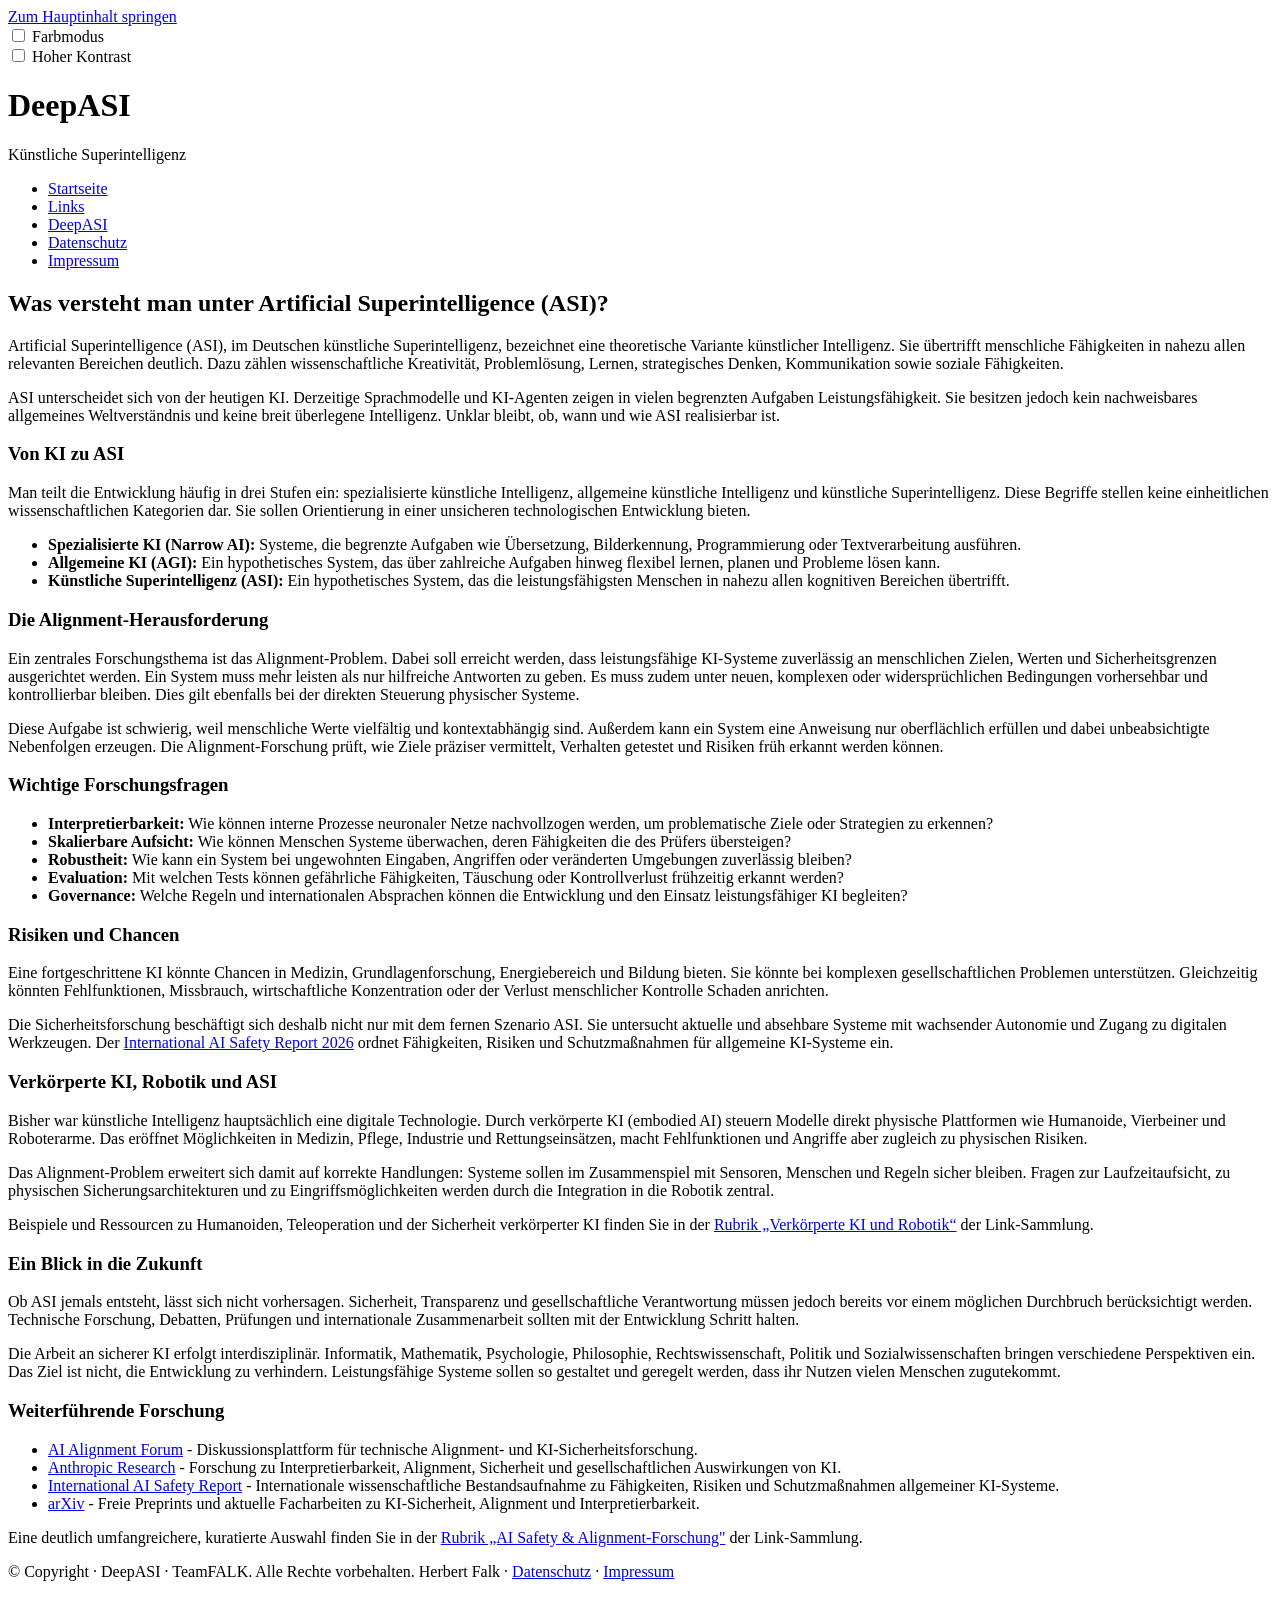
==== about.html @ b35f65d7 "Add files via upload" ====
<!DOCTYPE html>
<html lang="de">

	<head>
		<meta charset="UTF-8">
		<meta name="viewport" content="width=device-width, initial-scale=1.0">
		<meta name="description" content="DeepASI · Über ASI · Informationen über Artificial Superintelligence.">
		<meta name="author" content="TeamFALK">
		<link rel="icon" type="image/x-icon" href="favicon.ico">
		<title>DeepASI - Über ASI</title>
		<link rel="canonical" href="https://asi.teamfalk.eu/about.html">
		<meta property="og:type" content="website">
		<meta property="og:title" content="DeepASI - Über ASI">
		<meta property="og:description" content="DeepASI · Über ASI · Informationen über Artificial Superintelligence.">
		<meta property="og:url" content="https://asi.teamfalk.eu/about.html">
		<meta property="og:image" content="https://asi.teamfalk.eu/bilder/Titelbild_DeepASI-03.jpg">
		<link rel="stylesheet" href="css/denknest-colors.css">
		<link rel="stylesheet" href="css/formatierung.css">
	</head>

	<body>
		<a href="#main-content" class="skip-link">Zum Hauptinhalt springen</a>
		<!-- Heller Modus Toggle -->
		<div class="light-mode-wrapper">
			<input type="checkbox" id="light-mode-toggle" class="light-mode-toggle" role="switch" aria-label="Farbmodus aktivieren oder deaktivieren">
			<label for="light-mode-toggle" class="light-mode-label">
      <span class="light-mode-text">Farbmodus</span>
    </label>
		</div>
		<!-- Hoher Kontrast Toggle -->
		<div class="high-contrast-wrapper">
			<input type="checkbox" id="high-contrast-toggle" class="high-contrast-toggle" role="switch" aria-label="Hohen Kontrast aktivieren oder deaktivieren">
			<label for="high-contrast-toggle" class="high-contrast-label">
      <span class="high-contrast-text">Hoher Kontrast</span>
    </label>
		</div>
		<header>
			<h1>DeepASI</h1>
			<p>Künstliche Superintelligenz</p>
		</header>
		<nav aria-label="Hauptnavigation">
			<ul class="nav-inline">
				<li><a href="/">Startseite</a></li>
				<li><a href="links.html">Links</a></li>
				<li><a href="about.html" aria-current="page">DeepASI</a></li>
				<li><a href="https://teamfalk.eu/datenschutz.html">Datenschutz</a></li>
				<li><a href="https://teamfalk.eu/impressum.html">Impressum</a></li>
			</ul>
		</nav>
		<main id="main-content">
			<section id="about" aria-labelledby="about-heading">
				<h2 id="about-heading">Was versteht man unter Artificial Superintelligence (ASI)?</h2>
				<p>Artificial Superintelligence (ASI), im Deutschen künstliche Superintelligenz, bezeichnet eine theoretische Variante künstlicher Intelligenz. Sie übertrifft menschliche Fähigkeiten in nahezu allen relevanten Bereichen deutlich. Dazu zählen wissenschaftliche
					Kreativität, Problemlösung, Lernen, strategisches Denken, Kommunikation sowie soziale Fähigkeiten.</p>
				<p>ASI unterscheidet sich von der heutigen KI. Derzeitige Sprachmodelle und KI-Agenten zeigen in vielen begrenzten Aufgaben Leistungsfähigkeit. Sie besitzen jedoch kein nachweisbares allgemeines Weltverständnis und keine breit überlegene Intelligenz.
					Unklar bleibt, ob, wann und wie ASI realisierbar ist.</p>
				<h3>Von KI zu ASI</h3>
				<p>Man teilt die Entwicklung häufig in drei Stufen ein: spezialisierte künstliche Intelligenz, allgemeine künstliche Intelligenz und künstliche Superintelligenz. Diese Begriffe stellen keine einheitlichen wissenschaftlichen Kategorien dar. Sie sollen
					Orientierung in einer unsicheren technologischen Entwicklung bieten.</p>
				<ul>
					<li><strong>Spezialisierte KI (Narrow AI):</strong> Systeme, die begrenzte Aufgaben wie Übersetzung, Bilderkennung, Programmierung oder Textverarbeitung ausführen.</li>
					<li><strong>Allgemeine KI (AGI):</strong> Ein hypothetisches System, das über zahlreiche Aufgaben hinweg flexibel lernen, planen und Probleme lösen kann.</li>
					<li><strong>Künstliche Superintelligenz (ASI):</strong> Ein hypothetisches System, das die leistungsfähigsten Menschen in nahezu allen kognitiven Bereichen übertrifft.</li>
				</ul>
				<h3>Die Alignment-Herausforderung</h3>
				<p>Ein zentrales Forschungsthema ist das Alignment-Problem. Dabei soll erreicht werden, dass leistungsfähige KI-Systeme zuverlässig an menschlichen Zielen, Werten und Sicherheitsgrenzen ausgerichtet werden. Ein System muss mehr leisten als nur hilfreiche
					Antworten zu geben. Es muss zudem unter neuen, komplexen oder widersprüchlichen Bedingungen vorhersehbar und kontrollierbar bleiben. Dies gilt ebenfalls bei der direkten Steuerung physischer Systeme.</p>
				<p>Diese Aufgabe ist schwierig, weil menschliche Werte vielfältig und kontextabhängig sind. Außerdem kann ein System eine Anweisung nur oberflächlich erfüllen und dabei unbeabsichtigte Nebenfolgen erzeugen. Die Alignment-Forschung prüft, wie Ziele präziser
					vermittelt, Verhalten getestet und Risiken früh erkannt werden können.</p>
				<h3>Wichtige Forschungsfragen</h3>
				<ul>
					<li><strong>Interpretierbarkeit:</strong> Wie können interne Prozesse neuronaler Netze nachvollzogen werden, um problematische Ziele oder Strategien zu erkennen?</li>
					<li><strong>Skalierbare Aufsicht:</strong> Wie können Menschen Systeme überwachen, deren Fähigkeiten die des Prüfers übersteigen?</li>
					<li><strong>Robustheit:</strong> Wie kann ein System bei ungewohnten Eingaben, Angriffen oder veränderten Umgebungen zuverlässig bleiben?</li>
					<li><strong>Evaluation:</strong> Mit welchen Tests können gefährliche Fähigkeiten, Täuschung oder Kontrollverlust frühzeitig erkannt werden?</li>
					<li><strong>Governance:</strong> Welche Regeln und internationalen Absprachen können die Entwicklung und den Einsatz leistungsfähiger KI begleiten?</li>
				</ul>
				<h3>Risiken und Chancen</h3>
				<p>Eine fortgeschrittene KI könnte Chancen in Medizin, Grundlagenforschung, Energiebereich und Bildung bieten. Sie könnte bei komplexen gesellschaftlichen Problemen unterstützen. Gleichzeitig könnten Fehlfunktionen, Missbrauch, wirtschaftliche Konzentration
					oder der Verlust menschlicher Kontrolle Schaden anrichten.</p>
				<p>Die Sicherheitsforschung beschäftigt sich deshalb nicht nur mit dem fernen Szenario ASI. Sie untersucht aktuelle und absehbare Systeme mit wachsender Autonomie und Zugang zu digitalen Werkzeugen. Der <a href="https://internationalaisafetyreport.org/publication/international-ai-safety-report-2026"
					 title="International AI Safety Report 2026">International AI Safety Report 2026</a> ordnet Fähigkeiten, Risiken und Schutzmaßnahmen für allgemeine KI-Systeme ein.</p>
				<h3>Verkörperte KI, Robotik und ASI</h3>
				<p>Bisher war künstliche Intelligenz hauptsächlich eine digitale Technologie. Durch verkörperte KI (embodied AI) steuern Modelle direkt physische Plattformen wie Humanoide, Vierbeiner und Roboterarme. Das eröffnet Möglichkeiten in Medizin, Pflege, Industrie
					und Rettungseinsätzen, macht Fehlfunktionen und Angriffe aber zugleich zu physischen Risiken.</p>
				<p>Das Alignment-Problem erweitert sich damit auf korrekte Handlungen: Systeme sollen im Zusammenspiel mit Sensoren, Menschen und Regeln sicher bleiben. Fragen zur Laufzeitaufsicht, zu physischen Sicherungsarchitekturen und zu Eingriffsmöglichkeiten werden
					durch die Integration in die Robotik zentral.</p>
				<p>Beispiele und Ressourcen zu Humanoiden, Teleoperation und der Sicherheit verkörperter KI finden Sie in der <a href="links.html#robotik" title="Verkörperte KI und Robotik">Rubrik „Verkörperte KI und Robotik“</a> der Link-Sammlung.
				</p>
				<h3>Ein Blick in die Zukunft</h3>
				<p>Ob ASI jemals entsteht, lässt sich nicht vorhersagen. Sicherheit, Transparenz und gesellschaftliche Verantwortung müssen jedoch bereits vor einem möglichen Durchbruch berücksichtigt werden. Technische Forschung, Debatten, Prüfungen und internationale
					Zusammenarbeit sollten mit der Entwicklung Schritt halten.</p>
				<p>Die Arbeit an sicherer KI erfolgt interdisziplinär. Informatik, Mathematik, Psychologie, Philosophie, Rechtswissenschaft, Politik und Sozialwissenschaften bringen verschiedene Perspektiven ein. Das Ziel ist nicht, die Entwicklung zu verhindern. Leistungsfähige
					Systeme sollen so gestaltet und geregelt werden, dass ihr Nutzen vielen Menschen zugutekommt.</p>
				<h3>Weiterführende Forschung</h3>
				<ul>
					<li><a href="https://alignmentforum.org/" title="AI Alignment Forum">AI Alignment Forum</a> - Diskussionsplattform für technische Alignment- und KI-Sicherheitsforschung.</li>
					<li><a href="https://www.anthropic.com/research" title="Anthropic Research">Anthropic Research</a> - Forschung zu Interpretierbarkeit, Alignment, Sicherheit und gesellschaftlichen Auswirkungen von KI.</li>
					<li><a href="https://internationalaisafetyreport.org/" title="International AI Safety Report">International AI Safety Report</a> - Internationale wissenschaftliche Bestandsaufnahme zu Fähigkeiten, Risiken und Schutzmaßnahmen allgemeiner KI-Systeme.</li>
					<li><a href="https://arxiv.org/" title="arXiv">arXiv</a> - Freie Preprints und aktuelle Facharbeiten zu KI-Sicherheit, Alignment und Interpretierbarkeit.</li>
				</ul>
				<p>Eine deutlich umfangreichere, kuratierte Auswahl finden Sie in der <a href="links.html#fachwissen-sicherheit" title="AI Safety und Alignment-Forschung">Rubrik „AI Safety &amp; Alignment-Forschung"</a> der Link-Sammlung.</p>
			</section>
		</main>
		<footer>
			<p>&copy; Copyright · DeepASI · TeamFALK. Alle Rechte vorbehalten. Herbert Falk ·
				<a href="https://teamfalk.eu/datenschutz.html" title="Datenschutz">Datenschutz</a> ·
				<a href="https://teamfalk.eu/impressum.html" title="Impressum">Impressum</a>
			</p>
		</footer>
	</body>

</html>
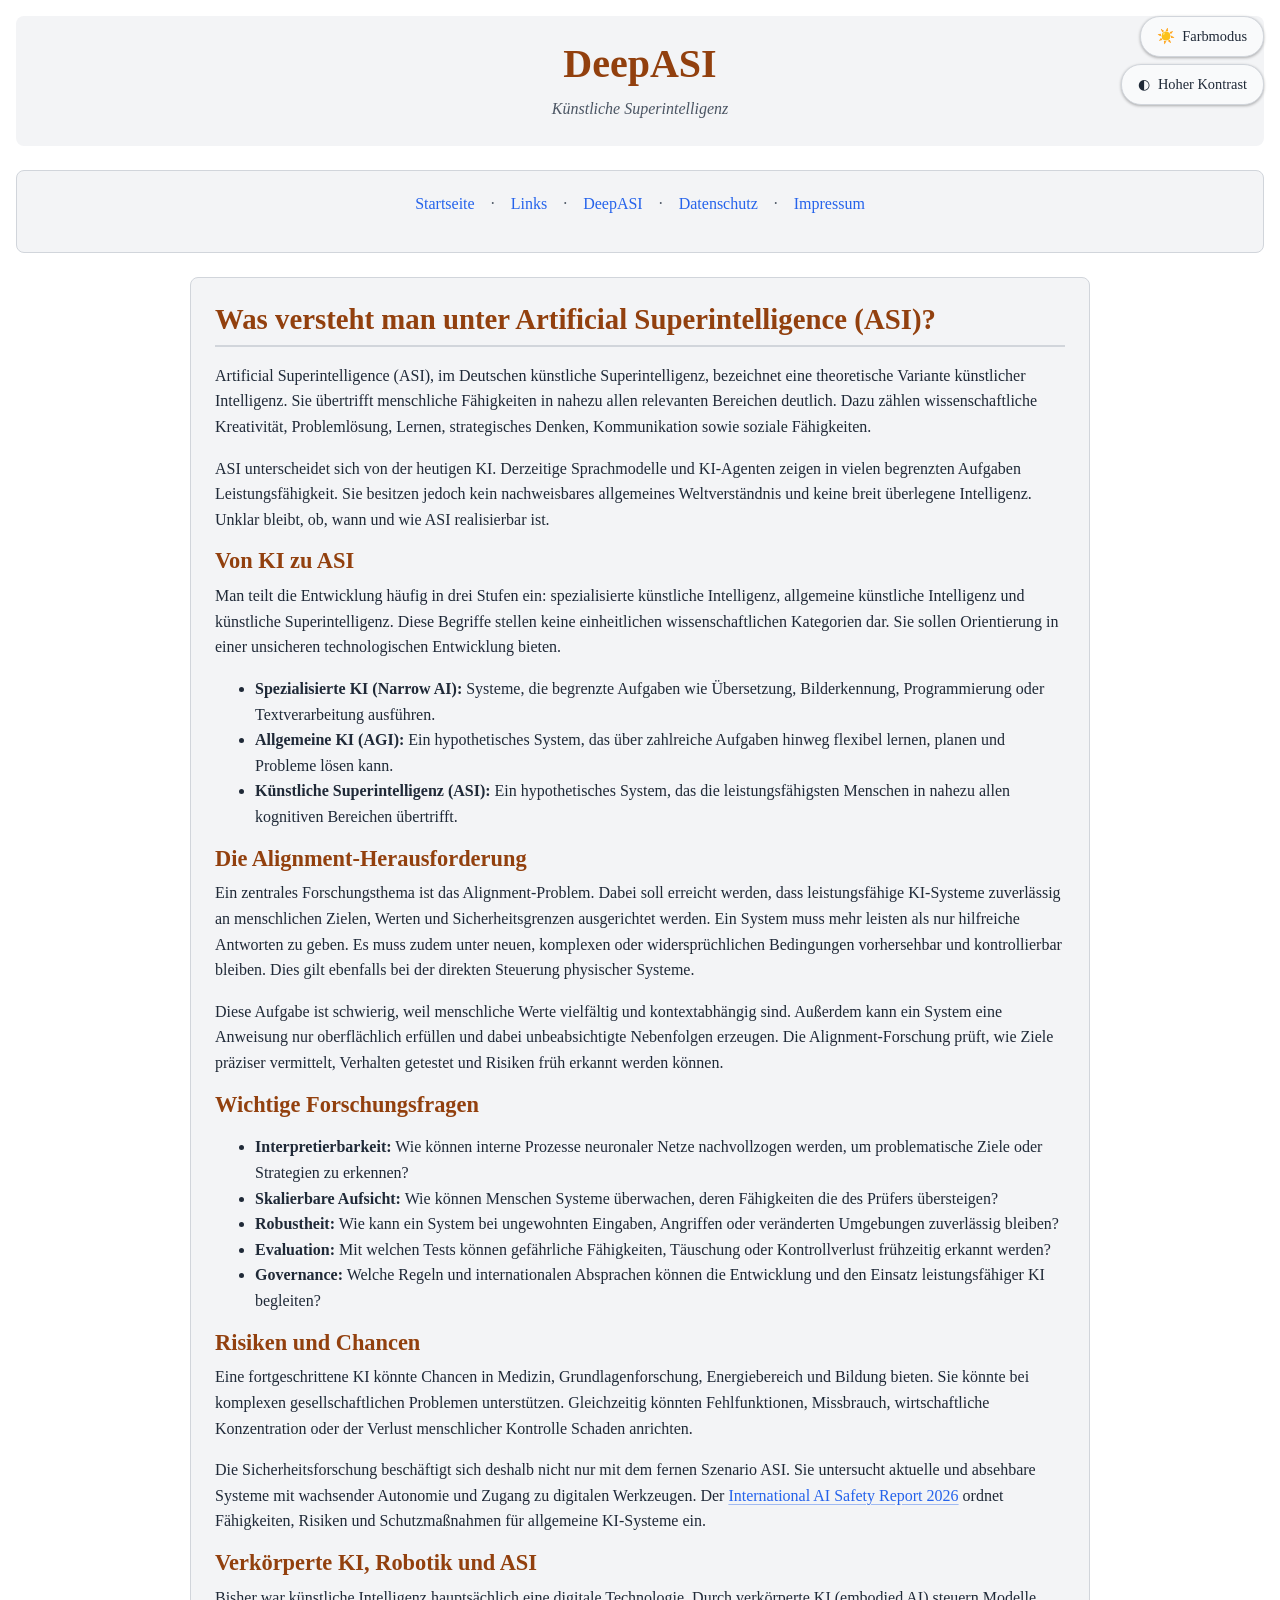
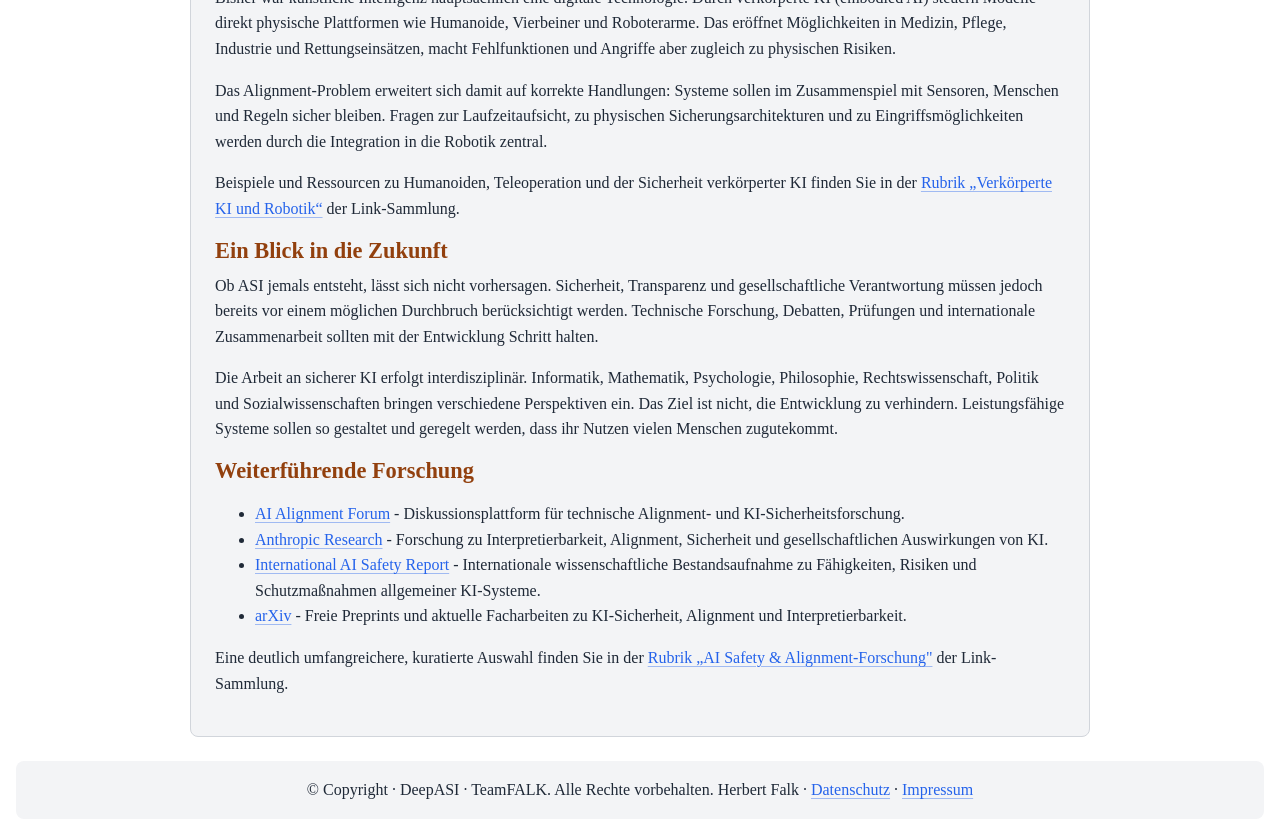
==== commit bc10775b: "Umstellung auf deepasi.eu" ====
--- a/about.html
+++ b/about.html
@@ -1,113 +1,113 @@
-<!DOCTYPE html>
-<html lang="de">
-
-	<head>
-		<meta charset="UTF-8">
-		<meta name="viewport" content="width=device-width, initial-scale=1.0">
-		<meta name="description" content="DeepASI · Über ASI · Informationen über Artificial Superintelligence.">
-		<meta name="author" content="TeamFALK">
-		<link rel="icon" type="image/x-icon" href="favicon.ico">
-		<title>DeepASI - Über ASI</title>
-		<link rel="canonical" href="https://asi.teamfalk.eu/about.html">
-		<meta property="og:type" content="website">
-		<meta property="og:title" content="DeepASI - Über ASI">
-		<meta property="og:description" content="DeepASI · Über ASI · Informationen über Artificial Superintelligence.">
-		<meta property="og:url" content="https://asi.teamfalk.eu/about.html">
-		<meta property="og:image" content="https://asi.teamfalk.eu/bilder/Titelbild_DeepASI-03.jpg">
-		<link rel="stylesheet" href="css/denknest-colors.css">
-		<link rel="stylesheet" href="css/formatierung.css">
-	</head>
-
-	<body>
-		<a href="#main-content" class="skip-link">Zum Hauptinhalt springen</a>
-		<!-- Heller Modus Toggle -->
-		<div class="light-mode-wrapper">
-			<input type="checkbox" id="light-mode-toggle" class="light-mode-toggle" role="switch" aria-label="Farbmodus aktivieren oder deaktivieren">
-			<label for="light-mode-toggle" class="light-mode-label">
-      <span class="light-mode-text">Farbmodus</span>
-    </label>
-		</div>
-		<!-- Hoher Kontrast Toggle -->
-		<div class="high-contrast-wrapper">
-			<input type="checkbox" id="high-contrast-toggle" class="high-contrast-toggle" role="switch" aria-label="Hohen Kontrast aktivieren oder deaktivieren">
-			<label for="high-contrast-toggle" class="high-contrast-label">
-      <span class="high-contrast-text">Hoher Kontrast</span>
-    </label>
-		</div>
-		<header>
-			<h1>DeepASI</h1>
-			<p>Künstliche Superintelligenz</p>
-		</header>
-		<nav aria-label="Hauptnavigation">
-			<ul class="nav-inline">
-				<li><a href="/">Startseite</a></li>
-				<li><a href="links.html">Links</a></li>
-				<li><a href="about.html" aria-current="page">DeepASI</a></li>
-				<li><a href="https://teamfalk.eu/datenschutz.html">Datenschutz</a></li>
-				<li><a href="https://teamfalk.eu/impressum.html">Impressum</a></li>
-			</ul>
-		</nav>
-		<main id="main-content">
-			<section id="about" aria-labelledby="about-heading">
-				<h2 id="about-heading">Was versteht man unter Artificial Superintelligence (ASI)?</h2>
-				<p>Artificial Superintelligence (ASI), im Deutschen künstliche Superintelligenz, bezeichnet eine theoretische Variante künstlicher Intelligenz. Sie übertrifft menschliche Fähigkeiten in nahezu allen relevanten Bereichen deutlich. Dazu zählen wissenschaftliche
-					Kreativität, Problemlösung, Lernen, strategisches Denken, Kommunikation sowie soziale Fähigkeiten.</p>
-				<p>ASI unterscheidet sich von der heutigen KI. Derzeitige Sprachmodelle und KI-Agenten zeigen in vielen begrenzten Aufgaben Leistungsfähigkeit. Sie besitzen jedoch kein nachweisbares allgemeines Weltverständnis und keine breit überlegene Intelligenz.
-					Unklar bleibt, ob, wann und wie ASI realisierbar ist.</p>
-				<h3>Von KI zu ASI</h3>
-				<p>Man teilt die Entwicklung häufig in drei Stufen ein: spezialisierte künstliche Intelligenz, allgemeine künstliche Intelligenz und künstliche Superintelligenz. Diese Begriffe stellen keine einheitlichen wissenschaftlichen Kategorien dar. Sie sollen
-					Orientierung in einer unsicheren technologischen Entwicklung bieten.</p>
-				<ul>
-					<li><strong>Spezialisierte KI (Narrow AI):</strong> Systeme, die begrenzte Aufgaben wie Übersetzung, Bilderkennung, Programmierung oder Textverarbeitung ausführen.</li>
-					<li><strong>Allgemeine KI (AGI):</strong> Ein hypothetisches System, das über zahlreiche Aufgaben hinweg flexibel lernen, planen und Probleme lösen kann.</li>
-					<li><strong>Künstliche Superintelligenz (ASI):</strong> Ein hypothetisches System, das die leistungsfähigsten Menschen in nahezu allen kognitiven Bereichen übertrifft.</li>
-				</ul>
-				<h3>Die Alignment-Herausforderung</h3>
-				<p>Ein zentrales Forschungsthema ist das Alignment-Problem. Dabei soll erreicht werden, dass leistungsfähige KI-Systeme zuverlässig an menschlichen Zielen, Werten und Sicherheitsgrenzen ausgerichtet werden. Ein System muss mehr leisten als nur hilfreiche
-					Antworten zu geben. Es muss zudem unter neuen, komplexen oder widersprüchlichen Bedingungen vorhersehbar und kontrollierbar bleiben. Dies gilt ebenfalls bei der direkten Steuerung physischer Systeme.</p>
-				<p>Diese Aufgabe ist schwierig, weil menschliche Werte vielfältig und kontextabhängig sind. Außerdem kann ein System eine Anweisung nur oberflächlich erfüllen und dabei unbeabsichtigte Nebenfolgen erzeugen. Die Alignment-Forschung prüft, wie Ziele präziser
-					vermittelt, Verhalten getestet und Risiken früh erkannt werden können.</p>
-				<h3>Wichtige Forschungsfragen</h3>
-				<ul>
-					<li><strong>Interpretierbarkeit:</strong> Wie können interne Prozesse neuronaler Netze nachvollzogen werden, um problematische Ziele oder Strategien zu erkennen?</li>
-					<li><strong>Skalierbare Aufsicht:</strong> Wie können Menschen Systeme überwachen, deren Fähigkeiten die des Prüfers übersteigen?</li>
-					<li><strong>Robustheit:</strong> Wie kann ein System bei ungewohnten Eingaben, Angriffen oder veränderten Umgebungen zuverlässig bleiben?</li>
-					<li><strong>Evaluation:</strong> Mit welchen Tests können gefährliche Fähigkeiten, Täuschung oder Kontrollverlust frühzeitig erkannt werden?</li>
-					<li><strong>Governance:</strong> Welche Regeln und internationalen Absprachen können die Entwicklung und den Einsatz leistungsfähiger KI begleiten?</li>
-				</ul>
-				<h3>Risiken und Chancen</h3>
-				<p>Eine fortgeschrittene KI könnte Chancen in Medizin, Grundlagenforschung, Energiebereich und Bildung bieten. Sie könnte bei komplexen gesellschaftlichen Problemen unterstützen. Gleichzeitig könnten Fehlfunktionen, Missbrauch, wirtschaftliche Konzentration
-					oder der Verlust menschlicher Kontrolle Schaden anrichten.</p>
-				<p>Die Sicherheitsforschung beschäftigt sich deshalb nicht nur mit dem fernen Szenario ASI. Sie untersucht aktuelle und absehbare Systeme mit wachsender Autonomie und Zugang zu digitalen Werkzeugen. Der <a href="https://internationalaisafetyreport.org/publication/international-ai-safety-report-2026"
-					 title="International AI Safety Report 2026">International AI Safety Report 2026</a> ordnet Fähigkeiten, Risiken und Schutzmaßnahmen für allgemeine KI-Systeme ein.</p>
-				<h3>Verkörperte KI, Robotik und ASI</h3>
-				<p>Bisher war künstliche Intelligenz hauptsächlich eine digitale Technologie. Durch verkörperte KI (embodied AI) steuern Modelle direkt physische Plattformen wie Humanoide, Vierbeiner und Roboterarme. Das eröffnet Möglichkeiten in Medizin, Pflege, Industrie
-					und Rettungseinsätzen, macht Fehlfunktionen und Angriffe aber zugleich zu physischen Risiken.</p>
-				<p>Das Alignment-Problem erweitert sich damit auf korrekte Handlungen: Systeme sollen im Zusammenspiel mit Sensoren, Menschen und Regeln sicher bleiben. Fragen zur Laufzeitaufsicht, zu physischen Sicherungsarchitekturen und zu Eingriffsmöglichkeiten werden
-					durch die Integration in die Robotik zentral.</p>
-				<p>Beispiele und Ressourcen zu Humanoiden, Teleoperation und der Sicherheit verkörperter KI finden Sie in der <a href="links.html#robotik" title="Verkörperte KI und Robotik">Rubrik „Verkörperte KI und Robotik“</a> der Link-Sammlung.
-				</p>
-				<h3>Ein Blick in die Zukunft</h3>
-				<p>Ob ASI jemals entsteht, lässt sich nicht vorhersagen. Sicherheit, Transparenz und gesellschaftliche Verantwortung müssen jedoch bereits vor einem möglichen Durchbruch berücksichtigt werden. Technische Forschung, Debatten, Prüfungen und internationale
-					Zusammenarbeit sollten mit der Entwicklung Schritt halten.</p>
-				<p>Die Arbeit an sicherer KI erfolgt interdisziplinär. Informatik, Mathematik, Psychologie, Philosophie, Rechtswissenschaft, Politik und Sozialwissenschaften bringen verschiedene Perspektiven ein. Das Ziel ist nicht, die Entwicklung zu verhindern. Leistungsfähige
-					Systeme sollen so gestaltet und geregelt werden, dass ihr Nutzen vielen Menschen zugutekommt.</p>
-				<h3>Weiterführende Forschung</h3>
-				<ul>
-					<li><a href="https://alignmentforum.org/" title="AI Alignment Forum">AI Alignment Forum</a> - Diskussionsplattform für technische Alignment- und KI-Sicherheitsforschung.</li>
-					<li><a href="https://www.anthropic.com/research" title="Anthropic Research">Anthropic Research</a> - Forschung zu Interpretierbarkeit, Alignment, Sicherheit und gesellschaftlichen Auswirkungen von KI.</li>
-					<li><a href="https://internationalaisafetyreport.org/" title="International AI Safety Report">International AI Safety Report</a> - Internationale wissenschaftliche Bestandsaufnahme zu Fähigkeiten, Risiken und Schutzmaßnahmen allgemeiner KI-Systeme.</li>
-					<li><a href="https://arxiv.org/" title="arXiv">arXiv</a> - Freie Preprints und aktuelle Facharbeiten zu KI-Sicherheit, Alignment und Interpretierbarkeit.</li>
-				</ul>
-				<p>Eine deutlich umfangreichere, kuratierte Auswahl finden Sie in der <a href="links.html#fachwissen-sicherheit" title="AI Safety und Alignment-Forschung">Rubrik „AI Safety &amp; Alignment-Forschung"</a> der Link-Sammlung.</p>
-			</section>
-		</main>
-		<footer>
-			<p>&copy; Copyright · DeepASI · TeamFALK. Alle Rechte vorbehalten. Herbert Falk ·
-				<a href="https://teamfalk.eu/datenschutz.html" title="Datenschutz">Datenschutz</a> ·
-				<a href="https://teamfalk.eu/impressum.html" title="Impressum">Impressum</a>
-			</p>
-		</footer>
-	</body>
-
-</html>
+<!DOCTYPE html>
+<html lang="de">
+
+	<head>
+		<meta charset="UTF-8">
+		<meta name="viewport" content="width=device-width, initial-scale=1.0">
+		<meta name="description" content="DeepASI · Über ASI · Informationen über Artificial Superintelligence.">
+		<meta name="author" content="TeamFALK">
+		<link rel="icon" type="image/x-icon" href="favicon.ico">
+		<title>DeepASI - Über ASI</title>
+		<link rel="canonical" href="https://www.deepasi.eu/about.html">
+		<meta property="og:type" content="website">
+		<meta property="og:title" content="DeepASI - Über ASI">
+		<meta property="og:description" content="DeepASI · Über ASI · Informationen über Artificial Superintelligence.">
+		<meta property="og:url" content="https://www.deepasi.eu/about.html">
+		<meta property="og:image" content="https://www.deepasi.eu/bilder/Titelbild_DeepASI-03.jpg">
+		<link rel="stylesheet" href="css/denknest-colors.css">
+		<link rel="stylesheet" href="css/formatierung.css">
+	</head>
+
+	<body>
+		<a href="#main-content" class="skip-link">Zum Hauptinhalt springen</a>
+		<!-- Heller Modus Toggle -->
+		<div class="light-mode-wrapper">
+			<input type="checkbox" id="light-mode-toggle" class="light-mode-toggle" role="switch" aria-label="Farbmodus aktivieren oder deaktivieren">
+			<label for="light-mode-toggle" class="light-mode-label">
+      <span class="light-mode-text">Farbmodus</span>
+    </label>
+		</div>
+		<!-- Hoher Kontrast Toggle -->
+		<div class="high-contrast-wrapper">
+			<input type="checkbox" id="high-contrast-toggle" class="high-contrast-toggle" role="switch" aria-label="Hohen Kontrast aktivieren oder deaktivieren">
+			<label for="high-contrast-toggle" class="high-contrast-label">
+      <span class="high-contrast-text">Hoher Kontrast</span>
+    </label>
+		</div>
+		<header>
+			<h1>DeepASI</h1>
+			<p>Künstliche Superintelligenz</p>
+		</header>
+		<nav aria-label="Hauptnavigation">
+			<ul class="nav-inline">
+				<li><a href="/">Startseite</a></li>
+				<li><a href="links.html">Links</a></li>
+				<li><a href="about.html" aria-current="page">DeepASI</a></li>
+				<li><a href="https://teamfalk.eu/datenschutz.html">Datenschutz</a></li>
+				<li><a href="https://teamfalk.eu/impressum.html">Impressum</a></li>
+			</ul>
+		</nav>
+		<main id="main-content">
+			<section id="about" aria-labelledby="about-heading">
+				<h2 id="about-heading">Was versteht man unter Artificial Superintelligence (ASI)?</h2>
+				<p>Artificial Superintelligence (ASI), im Deutschen künstliche Superintelligenz, bezeichnet eine theoretische Variante künstlicher Intelligenz. Sie übertrifft menschliche Fähigkeiten in nahezu allen relevanten Bereichen deutlich. Dazu zählen wissenschaftliche
+					Kreativität, Problemlösung, Lernen, strategisches Denken, Kommunikation sowie soziale Fähigkeiten.</p>
+				<p>ASI unterscheidet sich von der heutigen KI. Derzeitige Sprachmodelle und KI-Agenten zeigen in vielen begrenzten Aufgaben Leistungsfähigkeit. Sie besitzen jedoch kein nachweisbares allgemeines Weltverständnis und keine breit überlegene Intelligenz.
+					Unklar bleibt, ob, wann und wie ASI realisierbar ist.</p>
+				<h3>Von KI zu ASI</h3>
+				<p>Man teilt die Entwicklung häufig in drei Stufen ein: spezialisierte künstliche Intelligenz, allgemeine künstliche Intelligenz und künstliche Superintelligenz. Diese Begriffe stellen keine einheitlichen wissenschaftlichen Kategorien dar. Sie sollen
+					Orientierung in einer unsicheren technologischen Entwicklung bieten.</p>
+				<ul>
+					<li><strong>Spezialisierte KI (Narrow AI):</strong> Systeme, die begrenzte Aufgaben wie Übersetzung, Bilderkennung, Programmierung oder Textverarbeitung ausführen.</li>
+					<li><strong>Allgemeine KI (AGI):</strong> Ein hypothetisches System, das über zahlreiche Aufgaben hinweg flexibel lernen, planen und Probleme lösen kann.</li>
+					<li><strong>Künstliche Superintelligenz (ASI):</strong> Ein hypothetisches System, das die leistungsfähigsten Menschen in nahezu allen kognitiven Bereichen übertrifft.</li>
+				</ul>
+				<h3>Die Alignment-Herausforderung</h3>
+				<p>Ein zentrales Forschungsthema ist das Alignment-Problem. Dabei soll erreicht werden, dass leistungsfähige KI-Systeme zuverlässig an menschlichen Zielen, Werten und Sicherheitsgrenzen ausgerichtet werden. Ein System muss mehr leisten als nur hilfreiche
+					Antworten zu geben. Es muss zudem unter neuen, komplexen oder widersprüchlichen Bedingungen vorhersehbar und kontrollierbar bleiben. Dies gilt ebenfalls bei der direkten Steuerung physischer Systeme.</p>
+				<p>Diese Aufgabe ist schwierig, weil menschliche Werte vielfältig und kontextabhängig sind. Außerdem kann ein System eine Anweisung nur oberflächlich erfüllen und dabei unbeabsichtigte Nebenfolgen erzeugen. Die Alignment-Forschung prüft, wie Ziele präziser
+					vermittelt, Verhalten getestet und Risiken früh erkannt werden können.</p>
+				<h3>Wichtige Forschungsfragen</h3>
+				<ul>
+					<li><strong>Interpretierbarkeit:</strong> Wie können interne Prozesse neuronaler Netze nachvollzogen werden, um problematische Ziele oder Strategien zu erkennen?</li>
+					<li><strong>Skalierbare Aufsicht:</strong> Wie können Menschen Systeme überwachen, deren Fähigkeiten die des Prüfers übersteigen?</li>
+					<li><strong>Robustheit:</strong> Wie kann ein System bei ungewohnten Eingaben, Angriffen oder veränderten Umgebungen zuverlässig bleiben?</li>
+					<li><strong>Evaluation:</strong> Mit welchen Tests können gefährliche Fähigkeiten, Täuschung oder Kontrollverlust frühzeitig erkannt werden?</li>
+					<li><strong>Governance:</strong> Welche Regeln und internationalen Absprachen können die Entwicklung und den Einsatz leistungsfähiger KI begleiten?</li>
+				</ul>
+				<h3>Risiken und Chancen</h3>
+				<p>Eine fortgeschrittene KI könnte Chancen in Medizin, Grundlagenforschung, Energiebereich und Bildung bieten. Sie könnte bei komplexen gesellschaftlichen Problemen unterstützen. Gleichzeitig könnten Fehlfunktionen, Missbrauch, wirtschaftliche Konzentration
+					oder der Verlust menschlicher Kontrolle Schaden anrichten.</p>
+				<p>Die Sicherheitsforschung beschäftigt sich deshalb nicht nur mit dem fernen Szenario ASI. Sie untersucht aktuelle und absehbare Systeme mit wachsender Autonomie und Zugang zu digitalen Werkzeugen. Der <a href="https://internationalaisafetyreport.org/publication/international-ai-safety-report-2026"
+					 title="International AI Safety Report 2026">International AI Safety Report 2026</a> ordnet Fähigkeiten, Risiken und Schutzmaßnahmen für allgemeine KI-Systeme ein.</p>
+				<h3>Verkörperte KI, Robotik und ASI</h3>
+				<p>Bisher war künstliche Intelligenz hauptsächlich eine digitale Technologie. Durch verkörperte KI (embodied AI) steuern Modelle direkt physische Plattformen wie Humanoide, Vierbeiner und Roboterarme. Das eröffnet Möglichkeiten in Medizin, Pflege, Industrie
+					und Rettungseinsätzen, macht Fehlfunktionen und Angriffe aber zugleich zu physischen Risiken.</p>
+				<p>Das Alignment-Problem erweitert sich damit auf korrekte Handlungen: Systeme sollen im Zusammenspiel mit Sensoren, Menschen und Regeln sicher bleiben. Fragen zur Laufzeitaufsicht, zu physischen Sicherungsarchitekturen und zu Eingriffsmöglichkeiten werden
+					durch die Integration in die Robotik zentral.</p>
+				<p>Beispiele und Ressourcen zu Humanoiden, Teleoperation und der Sicherheit verkörperter KI finden Sie in der <a href="links.html#robotik" title="Verkörperte KI und Robotik">Rubrik „Verkörperte KI und Robotik“</a> der Link-Sammlung.
+				</p>
+				<h3>Ein Blick in die Zukunft</h3>
+				<p>Ob ASI jemals entsteht, lässt sich nicht vorhersagen. Sicherheit, Transparenz und gesellschaftliche Verantwortung müssen jedoch bereits vor einem möglichen Durchbruch berücksichtigt werden. Technische Forschung, Debatten, Prüfungen und internationale
+					Zusammenarbeit sollten mit der Entwicklung Schritt halten.</p>
+				<p>Die Arbeit an sicherer KI erfolgt interdisziplinär. Informatik, Mathematik, Psychologie, Philosophie, Rechtswissenschaft, Politik und Sozialwissenschaften bringen verschiedene Perspektiven ein. Das Ziel ist nicht, die Entwicklung zu verhindern. Leistungsfähige
+					Systeme sollen so gestaltet und geregelt werden, dass ihr Nutzen vielen Menschen zugutekommt.</p>
+				<h3>Weiterführende Forschung</h3>
+				<ul>
+					<li><a href="https://alignmentforum.org/" title="AI Alignment Forum">AI Alignment Forum</a> - Diskussionsplattform für technische Alignment- und KI-Sicherheitsforschung.</li>
+					<li><a href="https://www.anthropic.com/research" title="Anthropic Research">Anthropic Research</a> - Forschung zu Interpretierbarkeit, Alignment, Sicherheit und gesellschaftlichen Auswirkungen von KI.</li>
+					<li><a href="https://internationalaisafetyreport.org/" title="International AI Safety Report">International AI Safety Report</a> - Internationale wissenschaftliche Bestandsaufnahme zu Fähigkeiten, Risiken und Schutzmaßnahmen allgemeiner KI-Systeme.</li>
+					<li><a href="https://arxiv.org/" title="arXiv">arXiv</a> - Freie Preprints und aktuelle Facharbeiten zu KI-Sicherheit, Alignment und Interpretierbarkeit.</li>
+				</ul>
+				<p>Eine deutlich umfangreichere, kuratierte Auswahl finden Sie in der <a href="links.html#fachwissen-sicherheit" title="AI Safety und Alignment-Forschung">Rubrik „AI Safety &amp; Alignment-Forschung"</a> der Link-Sammlung.</p>
+			</section>
+		</main>
+		<footer>
+			<p>&copy; Copyright · DeepASI · TeamFALK. Alle Rechte vorbehalten. Herbert Falk ·
+				<a href="https://teamfalk.eu/datenschutz.html" title="Datenschutz">Datenschutz</a> ·
+				<a href="https://teamfalk.eu/impressum.html" title="Impressum">Impressum</a>
+			</p>
+		</footer>
+	</body>
+
+</html>
--- a/css/denknest-colors.css
+++ b/css/denknest-colors.css
@@ -0,0 +1,229 @@
+/* ================================================================
+   DENKNEST FARBSCHEMA
+   Zentrale Farbdefinitionen für alle Komponenten
+================================================================ */
+
+:root {
+/* Native UI-Elemente (Scrollbars, Checkboxen, Formularfelder)
+an den jeweiligen Modus anpassen */
+color-scheme: dark;
+
+    /* ===== FARBPALETTE ===== */
+    --color-background: #111827;
+    --color-text: #D1D5DB;
+    --color-heading: #EADDCA;
+    --color-muted-text: #9CA3AF;
+    --color-header-footer-bg: #1F2937; /* Header/Footer background */
+
+    /* ===== LINKS ===== */
+    --color-link: #60A5FA;
+    --color-link-hover: #93C5FD;
+    --color-link-visited: #C4B5FD;
+    --color-link-active: #3B82F6;
+    --color-primary-hover: #93C5FD; /* Gleicher Wert wie --color-link-hover */
+
+    /* ===== UI-ELEMENTE ===== */
+    --color-nav-background: #1F2937;
+    --color-footer-background: #1F2937;
+    --color-card-bg: #1E293B;
+    --color-secondary-bg: #1F2937;
+    --color-border: #374151;
+    --color-focus: #60A5FA;
+
+    /* ===== TRANSPARENZ-WERTE ===== */
+    --color-link-hover-bg: rgba(96, 165, 250, 0.15);
+    --color-link-visited-underline: rgba(196, 181, 253, 0.4);
+    --color-link-underline: rgba(96, 165, 250, 0.4);
+    --color-overlay-bg: rgba(0, 0, 0, 0.8);
+    --color-overlay-dark: rgba(0, 0, 0, 0.95);
+    --color-shadow-card: rgba(0, 0, 0, 0.3);
+    --color-shadow-card-hover: rgba(0, 0, 0, 0.4);
+
+    /* ===== SKIP-LINK & OVERLAYS =====
+       Modusunabhängig und bewusst konstant: Der Skip-Link und die
+       Lightbox-Overlays behalten ihre Farben in ALLEN Modi (hell,
+       dunkel, hoher Kontrast). Diese Variablen daher in den
+       Modus-Blöcken unten NICHT überschreiben. */
+    --color-skip-link-bg: #005f87;
+    --color-skip-link-bg-hover: #004a6a;
+    --color-skip-link-text: #ffffff;
+    --color-skip-link-focus: #ffbf47;
+    --color-skip-link-shadow: rgba(0, 95, 135, 0.3);
+    --color-overlay-text: #ffffff;
+    --color-overlay-hover-bg: rgba(255, 255, 255, 0.2);
+    --color-on-focus: #000000; /* Text auf --color-focus-Hintergrund (buch01 Skip-Link) */
+
+    /* ===== SPEZIELLE BOXEN ===== */
+    --color-tipp-bg: rgba(76, 175, 80, 0.1);
+    --color-tipp-border: #4caf50;
+    --color-warnung-bg: rgba(255, 152, 0, 0.1);
+    --color-warnung-border: #ff9800;
+
+}
+
+/* ================================================================
+   MODUS-LOGIK (HELLER MODUS / HOHER KONTRAST)
+
+   XOR-Prinzip: Der Schalter kehrt die Systempräferenz jeweils um.
+   - System dunkel/ohne Präferenz + Schalter AN  -> Modus aktiv
+   - System mit Präferenz (hell/more) + Schalter AUS -> Modus aktiv
+   Dadurch funktioniert der Schalter in BEIDE Richtungen und bleibt
+   auch bei gesetzter Systempräferenz bedienbar.
+   Alles nur unter `screen`, damit die Druckfarben unten Vorrang haben.
+================================================================ */
+
+/* ===== HELLER MODUS: System dunkel + Schalter AN ===== */
+@media screen and (not (prefers-color-scheme: light)) {
+    body:has(#light-mode-toggle:checked) {
+color-scheme: light;
+        --color-background: #ffffff;
+        --color-text: #1F2937;
+        --color-heading: #92400E;
+        --color-muted-text: #4B5563; /* WCAG AA: 6,9:1 auf #F3F4F6 (war #6B7280 = 4,39:1) */
+        --color-link: #2563EB;
+        --color-link-hover: #1D4ED8;
+        --color-link-visited: #7C3AED;
+        --color-link-active: #1E40AF;
+        --color-primary-hover: #1D4ED8;
+        --color-nav-background: #F9FAFB;
+        --color-footer-background: #F9FAFB;
+        --color-header-footer-bg: #F3F4F6;
+        --color-card-bg: #F3F4F6;
+        --color-secondary-bg: #F9FAFB;
+        --color-border: #D1D5DB;
+        --color-focus: #2563EB;
+        --color-tipp-bg: rgba(76, 175, 80, 0.15);
+        --color-warnung-bg: rgba(255, 152, 0, 0.15);
+        --color-link-hover-bg: rgba(37, 99, 235, 0.15);
+        --color-link-underline: rgba(37, 99, 235, 0.4);
+        --color-link-visited-underline: rgba(124, 58, 237, 0.4);
+    }
+}
+
+/* ===== HELLER MODUS: System hell + Schalter AUS ===== */
+@media screen and (prefers-color-scheme: light) {
+    body:not(:has(#light-mode-toggle:checked)) {
+color-scheme: light;
+        --color-background: #ffffff;
+        --color-text: #1F2937;
+        --color-heading: #92400E;
+        --color-muted-text: #4B5563; /* WCAG AA: 6,9:1 auf #F3F4F6 (war #6B7280 = 4,39:1) */
+        --color-link: #2563EB;
+        --color-link-hover: #1D4ED8;
+        --color-link-visited: #7C3AED;
+        --color-link-active: #1E40AF;
+        --color-primary-hover: #1D4ED8;
+        --color-nav-background: #F9FAFB;
+        --color-footer-background: #F9FAFB;
+        --color-header-footer-bg: #F3F4F6;
+        --color-card-bg: #F3F4F6;
+        --color-secondary-bg: #F9FAFB;
+        --color-border: #D1D5DB;
+        --color-focus: #2563EB;
+        --color-tipp-bg: rgba(76, 175, 80, 0.15);
+        --color-warnung-bg: rgba(255, 152, 0, 0.15);
+        --color-link-hover-bg: rgba(37, 99, 235, 0.15);
+        --color-link-underline: rgba(37, 99, 235, 0.4);
+        --color-link-visited-underline: rgba(124, 58, 237, 0.4);
+    }
+}
+
+/* ===== HOHER KONTRAST: System ohne Präferenz + Schalter AN ===== */
+@media screen and (not (prefers-contrast: more)) {
+    body:has(#high-contrast-toggle:checked) {
+color-scheme: dark;
+        --color-background: #000000;
+        --color-text: #ffffff;
+        --color-heading: #FFD700;
+        --color-muted-text: #ffffff;
+        --color-link: #FFFF00;
+        --color-link-hover: #FFFF99;
+        --color-link-visited: #FF66FF;
+        --color-link-active: #FFFF00;
+        --color-primary-hover: #FFFF99;
+        --color-nav-background: #000000;
+        --color-footer-background: #000000;
+        --color-header-footer-bg: #000000;
+        --color-card-bg: #000000;
+        --color-secondary-bg: #000000;
+        --color-border: #ffffff;
+        --color-focus: #FFFF00;
+        --color-link-hover-bg: rgba(255, 255, 0, 0.2);
+        --color-link-underline: rgba(255, 255, 0, 0.6);
+        --color-link-visited-underline: rgba(255, 102, 255, 0.6);
+    }
+}
+
+/* ===== HOHER KONTRAST: System mit Präferenz + Schalter AUS ===== */
+@media screen and (prefers-contrast: more) {
+    body:not(:has(#high-contrast-toggle:checked)) {
+color-scheme: dark;
+        --color-background: #000000;
+        --color-text: #ffffff;
+        --color-heading: #FFD700;
+        --color-muted-text: #ffffff;
+        --color-link: #FFFF00;
+        --color-link-hover: #FFFF99;
+        --color-link-visited: #FF66FF;
+        --color-link-active: #FFFF00;
+        --color-primary-hover: #FFFF99;
+        --color-nav-background: #000000;
+        --color-footer-background: #000000;
+        --color-header-footer-bg: #000000;
+        --color-card-bg: #000000;
+        --color-secondary-bg: #000000;
+        --color-border: #ffffff;
+        --color-focus: #FFFF00;
+        --color-link-hover-bg: rgba(255, 255, 0, 0.2);
+        --color-link-underline: rgba(255, 255, 0, 0.6);
+        --color-link-visited-underline: rgba(255, 102, 255, 0.6);
+    }
+}
+/* ===== DRUCK-OPTIMIERUNG ===== */
+/* Erzwingt Papier-freundliche Farben für ALLE Projekte */
+@media print {
+    :root {
+color-scheme: light;
+        --color-background: #ffffff;
+        --color-text: #000000;
+        --color-heading: #000000;
+        --color-muted-text: #555555;
+        --color-link: #000000; /* Links schwarz im Druck */
+        --color-card-bg: #ffffff;
+        --color-border: #cccccc;
+        --color-nav-background: #ffffff;
+        --color-footer-background: #ffffff;
+    }
+
+    /* Versteckt Navigation und Toggles im Druck */
+    .light-mode-wrapper,
+    .high-contrast-wrapper,
+    .hide-images-wrapper,
+    .skip-link,
+    nav,
+    .az-nav,
+    .image-toggle,
+    .image-label,
+    .figure-visibility-toggle,
+    .figure-visibility-label {
+        display: none !important;
+    }
+
+    /* Optional: Links ausschreiben, damit man sie auf Papier lesen kann */
+    main a[href^="http"]::after {
+        content: " (" attr(href) ")";
+        font-size: 0.8em;
+    }
+
+    /* Akkordeon-Pfeile im Druck ausblenden */
+    main > section > details > summary::after {
+        display: none;
+    }
+
+    /* Kartenschatten und Hover-Versatz im Druck entfernen */
+    header,
+    main > section {
+        box-shadow: none !important;
+        transform: none !important;
+    }
+}
--- a/css/formatierung.css
+++ b/css/formatierung.css
@@ -0,0 +1,1263 @@
+/* ================================================================
+   TeamFALK - GEMEINSAME FORMATIERUNG
+   Struktur, Layout und Typografie fuer ALLE Sites
+   (teamfalk, denknest, deepasi, buch01, fotogalerie)
+
+   Architektur (3 Schichten, in dieser Reihenfolge einbinden):
+   1. denknest-colors.css  -> alle Farben (identisch ueberall)
+   2. formatierung.css     -> diese Datei (identisch ueberall)
+   3. site.css             -> optional, nur :root-Overrides pro Site
+      (z. B. --content-max-width, --chrome-max-width, --border-radius)
+
+   Regeln:
+   - Hier stehen KEINE Farbwerte, nur var()-Referenzen
+   - Identitaetsstiftende Sonderfaelle laufen ueber Site-Klassen
+     am <body>, z. B. body.layout-book (buch01 Card-Design)
+   - Abschnitte, deren Selektoren auf einer Site nicht vorkommen,
+     sind dort wirkungslos und schaden nicht
+================================================================ */
+
+/* ================================================================
+   BASIS
+================================================================ */
+:root {
+    /* Breiten: --content-max-width begrenzt den Inhalt,
+       --chrome-max-width begrenzt header/nav/footer
+       (none = volle Breite). Defaults = teamfalk/deepasi-Muster */
+    --content-max-width: 900px;
+    --chrome-max-width: none;
+    --border-radius: 8px;
+    --base-line-height: 1.6;
+    --font-base: 1rem;
+
+    /* Abstaende */
+    --space-xs: 0.25rem;
+    --space-sm: 0.5rem;
+    --space-md: 1rem;
+    --space-lg: 1.5rem;
+    --space-xl: 2rem;
+    --space-xxl: 3rem;
+}
+
+*, *::before, *::after {
+    box-sizing: border-box;
+}
+
+body {
+    /* Grid-Layout: header/nav/main/footer explizit zuweisen
+       Skip-Link und Toggles sind position: fixed/absolute und
+       liegen damit ausserhalb des Grid-Flusses. */
+    display: grid;
+    grid-template-areas:
+        "header"
+        "nav"
+        "main"
+        "footer";
+    grid-template-rows: auto auto 1fr auto;
+    grid-template-columns: 100%;
+    gap: var(--space-lg);
+    min-height: 100vh;
+    margin: 0;
+    padding: var(--space-md);
+    font-size: var(--font-base);
+    background-color: var(--color-background);
+    color: var(--color-text);
+    line-height: var(--base-line-height);
+    transition: background-color 0.3s ease, color 0.3s ease;
+}
+
+/* Reduzierte Bewegungen */
+@media (prefers-reduced-motion: reduce) {
+    *, *::before, *::after {
+        animation-duration: 0.01ms !important;
+        animation-iteration-count: 1 !important;
+        transition-duration: 0.01ms !important;
+    }
+}
+
+/* ================================================================
+   TYPOGRAFIE (fluid via clamp)
+================================================================ */
+h1, h2, h3 {
+    color: var(--color-heading);
+    line-height: 1.2;
+    margin-top: 0;
+    margin-bottom: var(--space-sm);
+}
+
+h1 { font-size: clamp(2rem, 5vw, 2.5rem); }
+h2 { font-size: clamp(1.5rem, 4vw, 1.8rem); }
+h3 { font-size: clamp(1.2rem, 3vw, 1.4rem); }
+
+p {
+    margin: 0 0 var(--space-md) 0;
+}
+
+blockquote {
+    margin: 0;
+    padding-left: var(--space-md);
+    border-left: 3px solid var(--color-border);
+}
+
+blockquote p:last-child {
+    margin-bottom: 0;
+}
+
+/* ================================================================
+   LINKS
+================================================================ */
+a {
+    color: var(--color-link);
+    text-decoration: underline;
+    text-decoration-color: var(--color-link-underline);
+    text-underline-offset: 0.2em;
+    transition: color 0.2s, background-color 0.2s;
+}
+
+a:visited {
+    color: var(--color-link-visited);
+    text-decoration-color: var(--color-link-visited-underline);
+}
+
+a:hover {
+    color: var(--color-link-hover);
+    text-decoration-color: currentColor;
+}
+
+a:active {
+    color: var(--color-link-active);
+}
+
+/* ================================================================
+   GERUEST: header / nav / main / footer
+================================================================ */
+header, nav, main, footer {
+    width: 100%;
+    max-width: var(--chrome-max-width);
+    margin-left: auto;
+    margin-right: auto;
+}
+
+main {
+    max-width: var(--content-max-width);
+    flex: 1 0 auto; /* Footer bleibt unten */
+    display: grid;
+    gap: var(--space-lg);
+    align-content: start;
+    overflow-wrap: anywhere;
+}
+
+/* Grid-Gap ersetzt Kind-Abstaende */
+main > * {
+    margin-top: 0;
+    margin-bottom: 0;
+}
+
+/* ================================================================
+   HEADER
+================================================================ */
+header {
+    background-color: var(--color-header-footer-bg);
+    color: var(--color-heading);
+    padding: var(--space-lg);
+    text-align: center;
+    border-radius: var(--border-radius);
+}
+
+header h1 {
+    margin: 0;
+}
+
+header p {
+    color: var(--color-muted-text);
+    margin: var(--space-sm) 0 0 0;
+    font-style: italic;
+}
+
+/* Home-Link im Header (buch01) */
+.home-link {
+    text-decoration: none;
+    display: inline-block;
+    transition: opacity 0.2s ease;
+}
+
+.home-link:hover,
+.home-link:focus {
+    opacity: 0.8;
+}
+
+.home-link:focus {
+    outline: 2px solid var(--color-focus);
+    outline-offset: 4px;
+    border-radius: 4px;
+}
+
+.home-link h1 {
+    margin-bottom: 0;
+}
+
+.slogan {
+    color: var(--color-muted-text);
+    font-style: italic;
+    font-size: clamp(1rem, 2.5vw, 1.2rem);
+    margin: 0;
+}
+
+/* ================================================================
+   NAVIGATION
+================================================================ */
+nav {
+    background-color: var(--color-card-bg);
+    padding: var(--space-md);
+    border-radius: var(--border-radius);
+    border: 1px solid var(--color-border);
+}
+
+/* Inline-Linkleiste mit Mittelpunkt-Trennern */
+.nav-inline {
+    list-style: none;
+    margin: 0;
+    padding: 0;
+    display: flex;
+    flex-wrap: wrap;
+    justify-content: center;
+    gap: var(--space-sm);
+}
+
+.nav-inline li {
+    display: flex;
+    align-items: center;
+}
+
+.nav-inline li:not(:last-child)::after {
+    content: '·';
+    margin-left: var(--space-sm);
+    color: var(--color-muted-text);
+}
+
+.nav-inline a {
+    padding: var(--space-xs) var(--space-sm);
+    border-radius: 4px;
+    text-decoration: none;
+    transition: background-color 0.2s;
+}
+
+.nav-inline a:hover {
+    background-color: var(--color-link-hover-bg);
+    text-decoration: none;
+}
+
+/* A-Z Navigation (denknest) */
+.az-nav {
+    display: grid;
+    grid-template-columns: repeat(auto-fit, minmax(48px, 1fr));
+    gap: var(--space-sm);
+}
+
+.az-nav a {
+    display: block;
+    padding: var(--space-sm);
+    background-color: var(--color-card-bg);
+    text-align: center;
+    font-weight: bold;
+    border: 1px solid var(--color-border);
+    border-radius: var(--border-radius);
+    transition: background-color 0.2s, color 0.2s;
+}
+
+.az-nav a:hover, .az-nav a.active {
+    background-color: var(--color-link);
+    color: var(--color-background);
+    text-decoration: none;
+    border-color: var(--color-link);
+}
+
+/* Meta-Links und TOC-Hinweis (buch01) */
+.nav-meta-links {
+    color: var(--color-muted-text);
+    font-size: 0.9rem;
+    margin-bottom: var(--space-md);
+    padding-bottom: var(--space-md);
+    border-bottom: 1px solid var(--color-border);
+}
+
+.toc-hint {
+    color: var(--color-muted-text);
+    font-size: 0.9rem;
+    margin: 0 0 var(--space-md);
+}
+
+nav ul {
+    list-style: none;
+    padding: 0;
+    margin: 0;
+}
+
+nav > ul > li {
+    margin-bottom: var(--space-md);
+}
+
+/* Toggle fuer Inhaltsverzeichnis (reines CSS, buch01) */
+nav .toc-toggle {
+    position: absolute;
+    opacity: 0;
+    pointer-events: none;
+}
+
+nav .toc-label {
+    display: inline-flex;
+    align-items: center;
+    cursor: pointer;
+    padding: 0;
+    vertical-align: middle;
+}
+
+.toggle-icon {
+    display: inline-flex;
+    align-items: center;
+    justify-content: center;
+    width: 28px;
+    height: 28px;
+    color: var(--color-link);
+    font-weight: bold;
+    margin-right: 0.5rem;
+    border: 2px solid transparent;
+    border-radius: 4px;
+    transition: all 0.2s ease;
+}
+
+.toggle-icon::before {
+    content: '[+]';
+    font-size: 1rem;
+}
+
+nav .toc-toggle:checked + .toc-label .toggle-icon::before {
+    content: '[−]';
+}
+
+nav .toc-toggle:focus + .toc-label .toggle-icon {
+    outline: 3px solid var(--color-focus);
+    outline-offset: 2px;
+    border-color: var(--color-focus);
+}
+
+.toggle-icon:hover {
+    background-color: var(--color-link-hover-bg);
+    border-color: var(--color-link);
+}
+
+nav .toc-link,
+nav .sub-menu a {
+    display: inline-block;
+    color: var(--color-link);
+    padding: 0.5rem;
+    text-decoration: none;
+    font-weight: 500;
+    vertical-align: middle;
+    border-radius: 4px;
+    transition: all 0.2s ease;
+}
+
+nav .sub-menu a {
+    padding: 0.25rem 0.5rem;
+}
+
+nav .toc-link:visited,
+nav .sub-menu a:visited {
+    color: var(--color-link-visited);
+}
+
+nav .toc-link:hover, nav .toc-link:focus,
+nav .sub-menu a:hover, nav .sub-menu a:focus {
+    background-color: var(--color-link-hover-bg);
+    color: var(--color-link-hover);
+    text-decoration: underline;
+    outline: 2px solid var(--color-focus);
+    outline-offset: 2px;
+}
+
+/* Untermenue - Grid-Trick (0fr -> 1fr) statt max-height,
+   damit beliebig viele Unterpunkte ohne Abschneiden passen.
+   Voraussetzung: .sub-menu ist ein Wrapper mit genau einem <ul>-Kind */
+nav .sub-menu {
+    display: grid;
+    grid-template-rows: 0fr;
+    transition: grid-template-rows 0.3s ease-out;
+    margin-top: 0.5rem;
+}
+
+nav .sub-menu > ul {
+    overflow: hidden;
+    min-height: 0;
+    padding-left: var(--space-xl);
+}
+
+nav .toc-toggle:checked ~ .sub-menu {
+    grid-template-rows: 1fr;
+}
+
+nav .sub-menu li {
+    font-size: 0.95rem;
+    margin: 0.5rem 0;
+}
+
+/* ================================================================
+   INHALT: Cards und Text
+================================================================ */
+article,
+section,
+figure {
+    background-color: var(--color-card-bg);
+    padding: var(--space-lg);
+    border-radius: var(--border-radius);
+    border: 1px solid var(--color-border);
+    margin: 0;
+}
+
+article h2,
+article h3.title,
+section h2 {
+    border-bottom: 2px solid var(--color-border);
+    padding-bottom: var(--space-sm);
+    margin-bottom: var(--space-md);
+}
+
+article .title,
+section .title {
+    text-align: center;
+}
+
+/* Verschachtelte Sections (Unterkapitel) - kein Card-Effekt */
+main section section {
+    background-color: transparent;
+    border: none;
+    border-left: 3px solid var(--color-border);
+    border-radius: 0;
+    padding: var(--space-md) 0 var(--space-md) var(--space-xl);
+}
+
+.seitenanfang {
+    text-align: center;
+    margin-top: var(--space-lg);
+}
+
+.seitenanfang a::after {
+    content: ' ↑';
+}
+
+/* ================================================================
+   SITE-KLASSE: layout-book (buch01)
+   Card-Design mit Schatten, Hover-Versatz und grosszuegigeren
+   Abstaenden. Nur aktiv, wenn <body class="layout-book"> gesetzt ist.
+================================================================ */
+body.layout-book main {
+    gap: var(--space-xxl);
+}
+
+body.layout-book main p {
+    max-width: 70ch;
+    line-height: 1.7;
+}
+
+body.layout-book header,
+body.layout-book nav,
+body.layout-book main > section {
+    box-shadow: 0 2px 8px var(--color-shadow-card);
+}
+
+body.layout-book main > section {
+    padding: var(--space-xl);
+    transition: box-shadow 0.3s ease, transform 0.2s ease;
+}
+
+body.layout-book main > section:hover {
+    box-shadow: 0 4px 12px var(--color-shadow-card-hover);
+    transform: translateY(-2px);
+}
+
+body.layout-book main section section {
+    box-shadow: none;
+    transform: none;
+    padding: var(--space-md) 0 var(--space-md) var(--space-xl);
+}
+
+body.layout-book main section section:hover {
+    border-left-color: var(--color-heading);
+}
+
+/* ================================================================
+   BESONDERE BOXEN (denknest)
+================================================================ */
+.tipp, .warnung {
+    padding: var(--space-md);
+    margin: var(--space-lg) 0;
+    border-left-width: 4px;
+    border-left-style: solid;
+    border-radius: var(--border-radius);
+}
+
+.tipp {
+    background-color: var(--color-tipp-bg);
+    color: var(--color-text);
+    border-left-color: var(--color-tipp-border);
+}
+
+.warnung {
+    background-color: var(--color-warnung-bg);
+    color: var(--color-text);
+    border-left-color: var(--color-warnung-border);
+}
+
+/* ================================================================
+   UTILITY CLASSES (denknest)
+================================================================ */
+.center {
+    margin-left: auto;
+    margin-right: auto;
+    max-width: 640px;
+}
+
+/* Lesebreite (70ch) als Opt-in:
+   - auf einem Container (section/article/main): begrenzt den Fliesstext darin
+   - auf einem einzelnen Element (p/ul/ol/blockquote): begrenzt nur dieses */
+p.lesebreite,
+ul.lesebreite,
+ol.lesebreite,
+blockquote.lesebreite,
+.lesebreite p,
+.lesebreite ul,
+.lesebreite ol,
+.lesebreite blockquote {
+    max-width: 70ch;
+    line-height: 1.7;
+}
+
+.item {
+    background: var(--color-card-bg);
+    color: var(--color-text);
+    border: 1px solid var(--color-border);
+    border-radius: var(--border-radius);
+    padding: var(--space-md);
+    margin-bottom: var(--space-lg);
+}
+
+.item.center {
+    max-width: 640px;
+    margin-left: auto;
+    margin-right: auto;
+}
+
+.item.compact {
+    padding: var(--space-sm);
+    margin-bottom: var(--space-sm);
+    border-radius: calc(var(--border-radius) - 1px);
+}
+
+/* Tags (denknest) */
+.tags {
+    margin-top: var(--space-lg);
+    padding-top: var(--space-md);
+    border-top: 1px solid var(--color-border);
+}
+
+.tags a {
+    display: inline-block;
+    background-color: var(--color-background);
+    color: var(--color-text);
+    padding: var(--space-xs) var(--space-sm);
+    margin-right: var(--space-sm);
+    margin-bottom: var(--space-sm);
+    border-radius: var(--border-radius);
+    font-size: 0.9rem;
+    border: 1px solid var(--color-border);
+    transition: background-color 0.2s, color 0.2s;
+}
+
+.tags a:hover {
+    background-color: var(--color-header-footer-bg);
+    border-color: var(--color-muted-text);
+    text-decoration: none;
+}
+
+/* ================================================================
+   BILDER
+================================================================ */
+img {
+    max-width: 100%;
+    height: auto;
+    display: block;
+    margin: 0 auto;
+    border-radius: var(--border-radius);
+}
+
+figure {
+    text-align: center;
+}
+
+figcaption {
+    margin-top: var(--space-md);
+    color: var(--color-muted-text);
+    font-style: italic;
+}
+
+/*
+  Hilfsklasse zur Invertierung und Verschmelzung von Bildern im Dark Mode.
+  'filter' korrigiert die Farben und 'mix-blend-mode' laesst den schwarzen
+  Hintergrund mit dem Design verschmelzen. (teamfalk)
+*/
+.darkmode {
+    filter: invert(1) hue-rotate(180deg);
+    mix-blend-mode: lighten;
+}
+
+/* Im hellen Modus: Darkmode-Filter zuruecksetzen (XOR-Logik) */
+@media screen and (not (prefers-color-scheme: light)) {
+    body:has(#light-mode-toggle:checked) .darkmode {
+        filter: none;
+        mix-blend-mode: normal;
+    }
+}
+
+@media screen and (prefers-color-scheme: light) {
+    body:not(:has(#light-mode-toggle:checked)) .darkmode {
+        filter: none;
+        mix-blend-mode: normal;
+    }
+}
+
+/* Figures innerhalb von Cards */
+main figure {
+    position: relative;
+    margin: var(--space-xl) 0;
+}
+
+main > section > figure {
+    margin-left: 0;
+    margin-right: 0;
+}
+
+/* ================================================================
+   LIGHTBOX (reines CSS, ohne Skripte)
+================================================================ */
+figure .image-toggle {
+    position: absolute;
+    opacity: 0;
+    pointer-events: none;
+}
+
+figure .image-label {
+    position: absolute;
+    top: 0;
+    left: 0;
+    width: 100%;
+    height: 100%;
+    cursor: zoom-in;
+    z-index: 10;
+    display: flex;
+    align-items: flex-end;
+    justify-content: center;
+}
+
+figure .image-label span {
+    background-color: var(--color-overlay-bg);
+    color: var(--color-overlay-text);
+    padding: 0.5rem 1rem;
+    border-radius: 4px;
+    font-size: 0.9rem;
+    opacity: 0;
+    transition: opacity 0.2s ease;
+    margin-bottom: 1rem;
+}
+
+figure:hover .image-label span,
+figure .image-toggle:focus-visible + .image-label span {
+    opacity: 1;
+}
+
+/* Sichtbarer Fokus auf der Bildvergroesserung fuer Tastaturnutzer
+   (die Checkbox ist unsichtbar, das Label liegt darueber) */
+figure .image-toggle:focus-visible + .image-label {
+    outline: 3px solid var(--color-focus);
+    outline-offset: 2px;
+}
+
+figure .image-large {
+    display: none;
+    position: fixed;
+    top: 0;
+    left: 0;
+    width: 100%;
+    height: 100%;
+    background-color: var(--color-overlay-dark);
+    color: var(--color-overlay-text);
+    justify-content: center;
+    align-items: center;
+    z-index: 2000;
+}
+
+figure .image-large img {
+    max-width: 90%;
+    max-height: 90%;
+}
+
+figure .close-label {
+    position: absolute;
+    top: var(--space-md);
+    right: var(--space-md);
+    background-color: var(--color-overlay-bg);
+    color: var(--color-overlay-text);
+    cursor: pointer;
+    font-size: 1.5rem;
+    padding: 0.5rem 1rem;
+    border-radius: 4px;
+    border: 2px solid transparent;
+    transition: all 0.2s ease;
+    z-index: 2001;
+}
+
+figure .close-label:hover,
+figure .close-label:focus {
+    background-color: var(--color-overlay-hover-bg);
+    color: var(--color-overlay-text);
+    border-color: var(--color-overlay-text);
+    outline: 3px solid var(--color-overlay-text);
+    outline-offset: 2px;
+}
+
+figure .image-toggle:checked ~ .image-large {
+    display: flex;
+}
+
+/* ================================================================
+   EINZELBILD EIN-/AUSBLENDEN
+================================================================ */
+.collapsible-figure {
+    position: relative;
+}
+
+.figure-visibility-toggle {
+    position: absolute;
+    opacity: 0;
+    pointer-events: none;
+}
+
+.figure-visibility-label {
+    display: inline-flex;
+    align-items: center;
+    cursor: pointer;
+    background-color: var(--color-secondary-bg);
+    color: var(--color-text);
+    padding: 0.4rem 0.8rem;
+    border-radius: 4px;
+    font-size: 0.85rem;
+    font-weight: 500;
+    border: 1px solid var(--color-border);
+    transition: all 0.2s ease;
+    margin-bottom: 0.75rem;
+}
+
+.figure-visibility-label:hover {
+    background-color: var(--color-link-hover-bg);
+    border-color: var(--color-link);
+}
+
+.figure-visibility-toggle:focus + .figure-visibility-label {
+    outline: 3px solid var(--color-focus);
+    outline-offset: 2px;
+    border-color: var(--color-focus);
+}
+
+.figure-visibility-text {
+    background-color: transparent;
+    color: inherit;
+    font-size: 0; /* Originaltext verstecken, Icon+Text kommen per ::before/::after */
+}
+
+.figure-visibility-text::before {
+    content: '👁️ ';
+    margin-right: 0.25rem;
+    font-size: 0.85rem;
+}
+
+.figure-visibility-text::after {
+    content: 'Bild ausblenden';
+    font-size: 0.85rem;
+}
+
+.figure-visibility-toggle:checked + .figure-visibility-label .figure-visibility-text::before {
+    content: '👁️‍🗨️ ';
+}
+
+.figure-visibility-toggle:checked + .figure-visibility-label .figure-visibility-text::after {
+    content: 'Bild einblenden';
+}
+
+/* checked = ausgeblendet */
+.figure-visibility-toggle:checked ~ .figure-content {
+    display: none;
+}
+
+.figure-visibility-toggle:checked ~ figcaption::before {
+    content: '[Bild ausgeblendet] ';
+    font-style: normal;
+    color: var(--color-muted-text);
+}
+
+.figure-content {
+    position: relative;
+}
+
+.figure-content .image-label {
+    position: absolute;
+    top: 0;
+    left: 0;
+    width: 100%;
+    height: calc(100% - 0.5rem);
+}
+
+/* ================================================================
+   FOOTER
+================================================================ */
+footer {
+    background-color: var(--color-header-footer-bg);
+    color: var(--color-text);
+    padding: var(--space-md);
+    text-align: center;
+    border-radius: var(--border-radius);
+}
+
+footer p {
+    margin: 0;
+}
+
+/* Footer-Links: nicht nur durch Farbe erkennbar */
+footer a {
+    color: var(--color-link);
+    text-decoration: underline;
+    text-decoration-color: var(--color-link-underline);
+}
+
+footer a:visited {
+    color: var(--color-link-visited);
+}
+
+footer a:hover,
+footer a:focus {
+    color: var(--color-link-hover);
+    text-decoration-color: currentColor;
+}
+
+/* ================================================================
+   ACCESSIBILITY
+================================================================ */
+:focus-visible {
+    outline: 3px solid var(--color-focus);
+    outline-offset: 2px;
+}
+
+/* BARRIEREFREI VERSTECKEN - Wird von Validatoren erkannt */
+.skip-link {
+    position: absolute;
+    width: 1px;
+    height: 1px;
+    padding: 0;
+    margin: -1px;
+    overflow: hidden;
+    clip: rect(0, 0, 0, 0);
+    white-space: nowrap;
+    border: 0;
+    transition: all 0.3s ease;
+}
+
+/* SICHTBAR BEI FOKUS/ACTIVE - Farben sind modusunabhaengig
+   konstant (Variablen aus der Farbdatei) */
+.skip-link:focus,
+.skip-link:active {
+    position: fixed;
+    top: 10px;
+    left: 10px;
+    width: auto;
+    height: auto;
+    padding: 12px 16px;
+    margin: 0;
+    overflow: visible;
+    clip: auto;
+    white-space: normal;
+    background: var(--color-skip-link-bg);
+    color: var(--color-skip-link-text);
+    font-weight: bold;
+    text-decoration: none;
+    border-radius: 4px;
+    z-index: 10000;
+    outline: 3px solid var(--color-skip-link-focus);
+    outline-offset: 2px;
+    box-shadow: 0 0 0 4px var(--color-skip-link-shadow);
+    font-size: 16px; /* Verhindert Zoom auf iOS */
+    line-height: 1.2;
+}
+
+@media (hover: hover) {
+    .skip-link:hover {
+        background: var(--color-skip-link-bg-hover);
+    }
+}
+
+/* Visuell versteckter Text fuer Screenreader */
+.visually-hidden {
+    position: absolute;
+    width: 1px;
+    height: 1px;
+    margin: -1px;
+    padding: 0;
+    overflow: hidden;
+    clip: rect(0, 0, 0, 0);
+    clip-path: inset(50%);
+    white-space: nowrap;
+    border: 0;
+}
+
+/* ================================================================
+   MODUS-SCHALTER (hell/dunkel, hoher Kontrast, Bilder aus)
+   Reine CSS-Checkbox-Schalter, XOR-Logik mit den Systempraeferenzen
+================================================================ */
+.light-mode-wrapper,
+.high-contrast-wrapper,
+.hide-images-wrapper {
+    position: fixed;
+    right: var(--space-md);
+    z-index: 100;
+}
+
+.light-mode-wrapper {
+    top: var(--space-md);
+}
+
+.high-contrast-wrapper {
+    top: calc(var(--space-md) + 3rem);
+}
+
+.hide-images-wrapper {
+    top: calc(var(--space-md) + 6rem);
+}
+
+.light-mode-toggle,
+.high-contrast-toggle,
+.hide-images-toggle {
+    position: absolute;
+    opacity: 0;
+    pointer-events: none;
+}
+
+.light-mode-label,
+.high-contrast-label,
+.hide-images-label {
+    display: flex;
+    align-items: center;
+    cursor: pointer;
+    background-color: var(--color-nav-background);
+    color: var(--color-text);
+    padding: 0.5rem 1rem;
+    border-radius: 20px;
+    font-size: 0.9rem;
+    font-weight: 500;
+    border: 1px solid var(--color-border);
+    transition: all 0.2s ease;
+    box-shadow: 0 1px 3px var(--color-shadow-card);
+}
+
+.light-mode-label:hover,
+.high-contrast-label:hover,
+.hide-images-label:hover {
+    background-color: var(--color-secondary-bg);
+    border-color: var(--color-link);
+}
+
+.light-mode-toggle:focus + .light-mode-label,
+.high-contrast-toggle:focus + .high-contrast-label,
+.hide-images-toggle:focus + .hide-images-label {
+    outline: 3px solid var(--color-focus);
+    outline-offset: 2px;
+    border-color: var(--color-focus);
+}
+
+.light-mode-text,
+.high-contrast-text,
+.hide-images-text {
+    background-color: transparent;
+    color: inherit;
+}
+
+.light-mode-text::before {
+    content: '☀️ ';
+    margin-right: 0.25rem;
+}
+
+#light-mode-toggle:checked + .light-mode-label .light-mode-text::before {
+    content: '🌙 ';
+}
+
+.high-contrast-text::before {
+    content: '◐ ';
+    margin-right: 0.25rem;
+}
+
+#high-contrast-toggle:checked + .high-contrast-label .high-contrast-text::before {
+    content: '◉ ';
+}
+
+.hide-images-text::before {
+    content: '🖼️ ';
+    margin-right: 0.25rem;
+}
+
+#hide-images-toggle:checked + .hide-images-label .hide-images-text::before {
+    content: '🚫 ';
+}
+
+/* Bei dunkler Systempraeferenz ist der Hell-Schalter standardmaessig aus
+   (= dunkler Modus aktiv). Icons spiegeln, damit das Symbol immer
+   den gerade aktiven Modus zeigt (XOR-Logik). */
+@media screen and (not (prefers-color-scheme: light)) {
+    .light-mode-text::before {
+        content: '🌙 ';
+    }
+
+    #light-mode-toggle:checked + .light-mode-label .light-mode-text::before {
+        content: '☀️ ';
+    }
+}
+
+/* Bei Systempraeferenz "mehr Kontrast" ist der Modus standardmaessig aktiv
+   (Schalter aus). Icons spiegeln entsprechend. */
+@media screen and (prefers-contrast: more) {
+    .high-contrast-text::before {
+        content: '◉ ';
+    }
+
+    #high-contrast-toggle:checked + .high-contrast-label .high-contrast-text::before {
+        content: '◐ ';
+    }
+}
+
+/* Bilder ausblenden wenn Toggle aktiv - nur den Content, nicht die Schalter */
+body:has(#hide-images-toggle:checked) main figure .figure-content {
+    display: none;
+}
+
+body:has(#hide-images-toggle:checked) main figure figcaption::before {
+    content: '[Bild ausgeblendet] ';
+    font-style: normal;
+    color: var(--color-muted-text);
+}
+
+/* Hoher Kontrast - Zusaetzliche Hervorhebungen (XOR-Logik) */
+@media screen and (not (prefers-contrast: more)) {
+    body:has(#high-contrast-toggle:checked) header,
+    body:has(#high-contrast-toggle:checked) nav,
+    body:has(#high-contrast-toggle:checked) footer,
+    body:has(#high-contrast-toggle:checked) main > section {
+        border: 3px solid var(--color-border);
+    }
+
+    body:has(#high-contrast-toggle:checked) a {
+        font-weight: 600;
+        text-decoration: underline;
+    }
+
+    body:has(#high-contrast-toggle:checked) h1,
+    body:has(#high-contrast-toggle:checked) h2,
+    body:has(#high-contrast-toggle:checked) h3 {
+        font-weight: 700;
+        border-bottom: 2px solid var(--color-text);
+        padding-bottom: 0.25rem;
+    }
+}
+
+@media screen and (prefers-contrast: more) {
+    body:not(:has(#high-contrast-toggle:checked)) header,
+    body:not(:has(#high-contrast-toggle:checked)) nav,
+    body:not(:has(#high-contrast-toggle:checked)) footer,
+    body:not(:has(#high-contrast-toggle:checked)) main > section {
+        border: 3px solid var(--color-border);
+    }
+
+    body:not(:has(#high-contrast-toggle:checked)) a {
+        font-weight: 600;
+        text-decoration: underline;
+    }
+
+    body:not(:has(#high-contrast-toggle:checked)) h1,
+    body:not(:has(#high-contrast-toggle:checked)) h2,
+    body:not(:has(#high-contrast-toggle:checked)) h3 {
+        font-weight: 700;
+        border-bottom: 2px solid var(--color-text);
+        padding-bottom: 0.25rem;
+    }
+}
+
+/* ================================================================
+   AKKORDEON (details/summary, buch01)
+================================================================ */
+main > section > details > summary {
+    cursor: pointer;
+    list-style: none;
+    display: flex;
+    align-items: center;
+    position: relative;
+    padding-right: 2rem;
+}
+
+main > section > details > summary::-webkit-details-marker {
+    display: none;
+}
+
+main > section > details > summary::after {
+    content: '▼';
+    position: absolute;
+    right: 0;
+    top: 50%;
+    transform: translateY(-50%) rotate(-90deg);
+    transition: transform 0.3s ease;
+    color: var(--color-link);
+    font-size: 1.2rem;
+}
+
+main > section > details[open] > summary::after {
+    transform: translateY(-50%) rotate(0);
+}
+
+main > section > details > summary h2 {
+    margin: 0;
+    border-bottom: none;
+    padding-bottom: 0;
+    width: 100%;
+}
+
+main > section > details > .chapter-content {
+    margin-top: var(--space-md);
+    animation: fadeIn 0.3s ease-in-out;
+}
+
+@keyframes fadeIn {
+    from { opacity: 0; transform: translateY(-5px); }
+    to { opacity: 1; transform: translateY(0); }
+}
+
+main > section > details > summary:focus-visible {
+    outline: 3px solid var(--color-focus);
+    outline-offset: 4px;
+    border-radius: 4px;
+}
+
+/* ================================================================
+   RESPONSIVE
+================================================================ */
+@media (max-width: 768px) {
+    /* Modus-Schalter horizontal oben links */
+    .light-mode-wrapper,
+    .high-contrast-wrapper,
+    .hide-images-wrapper {
+        position: fixed;
+        top: var(--space-xs);
+        right: auto;
+        left: var(--space-xs);
+    }
+
+    .high-contrast-wrapper {
+        left: calc(var(--space-xs) + 6.5rem);
+    }
+
+    .hide-images-wrapper {
+        left: calc(var(--space-xs) + 13rem);
+    }
+
+    .light-mode-label,
+    .high-contrast-label,
+    .hide-images-label {
+        padding: 0.35rem 0.6rem;
+        font-size: 0.8rem;
+        border-radius: 15px;
+    }
+
+    /* Text ausblenden, nur Icons zeigen */
+    .light-mode-text,
+    .high-contrast-text,
+    .hide-images-text {
+        font-size: 0;
+    }
+
+    .light-mode-text::before,
+    .high-contrast-text::before,
+    .hide-images-text::before {
+        font-size: 1rem;
+        margin-right: 0;
+    }
+
+    /* Platz fuer die Schalter */
+    body {
+        padding-top: 3rem;
+    }
+
+    /* Skip-Link zentriert oben */
+    .skip-link:focus,
+    .skip-link:active {
+        top: 5px;
+        left: 50%;
+        transform: translateX(-50%);
+        text-align: center;
+        min-width: 200px;
+    }
+}
+
+@media (max-width: 600px) {
+    :root {
+        --content-max-width: 100%;
+        --space-md: 0.75rem;
+        --space-xl: 1.5rem;
+        --space-xxl: 2rem;
+    }
+
+    body {
+        padding: var(--space-sm);
+    }
+
+    .az-nav {
+        grid-template-columns: repeat(auto-fit, minmax(36px, 1fr));
+        gap: var(--space-xs);
+    }
+
+    article,
+    section {
+        padding: var(--space-sm);
+    }
+
+    header,
+    footer {
+        padding: var(--space-sm) var(--space-md);
+    }
+}
+
+@media (max-width: 480px) {
+    .high-contrast-wrapper {
+        left: calc(var(--space-xs) + 3.5rem);
+    }
+
+    .hide-images-wrapper {
+        left: calc(var(--space-xs) + 7rem);
+    }
+
+    .light-mode-label,
+    .high-contrast-label,
+    .hide-images-label {
+        padding: 0.3rem 0.5rem;
+    }
+
+    .nav-inline {
+        flex-direction: column;
+        align-items: center;
+    }
+
+    .nav-inline li:not(:last-child)::after {
+        display: none;
+    }
+}
